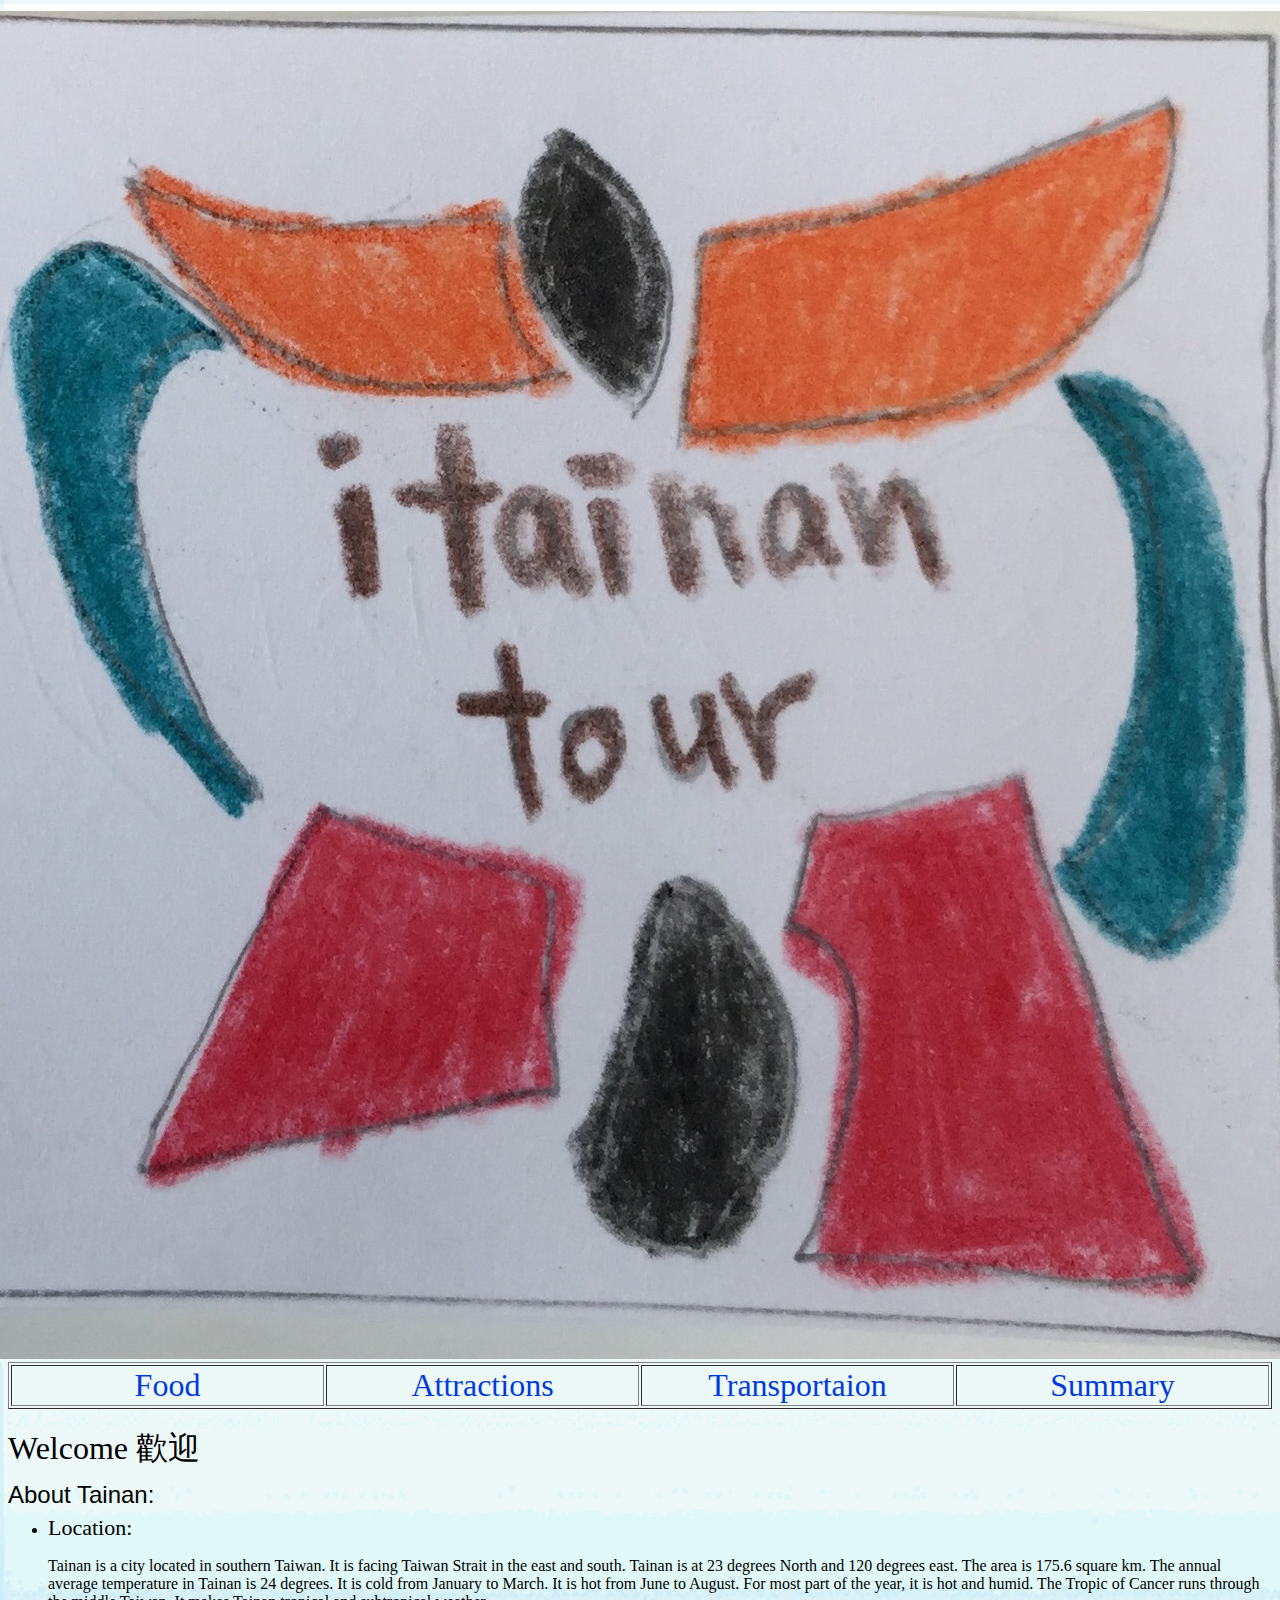
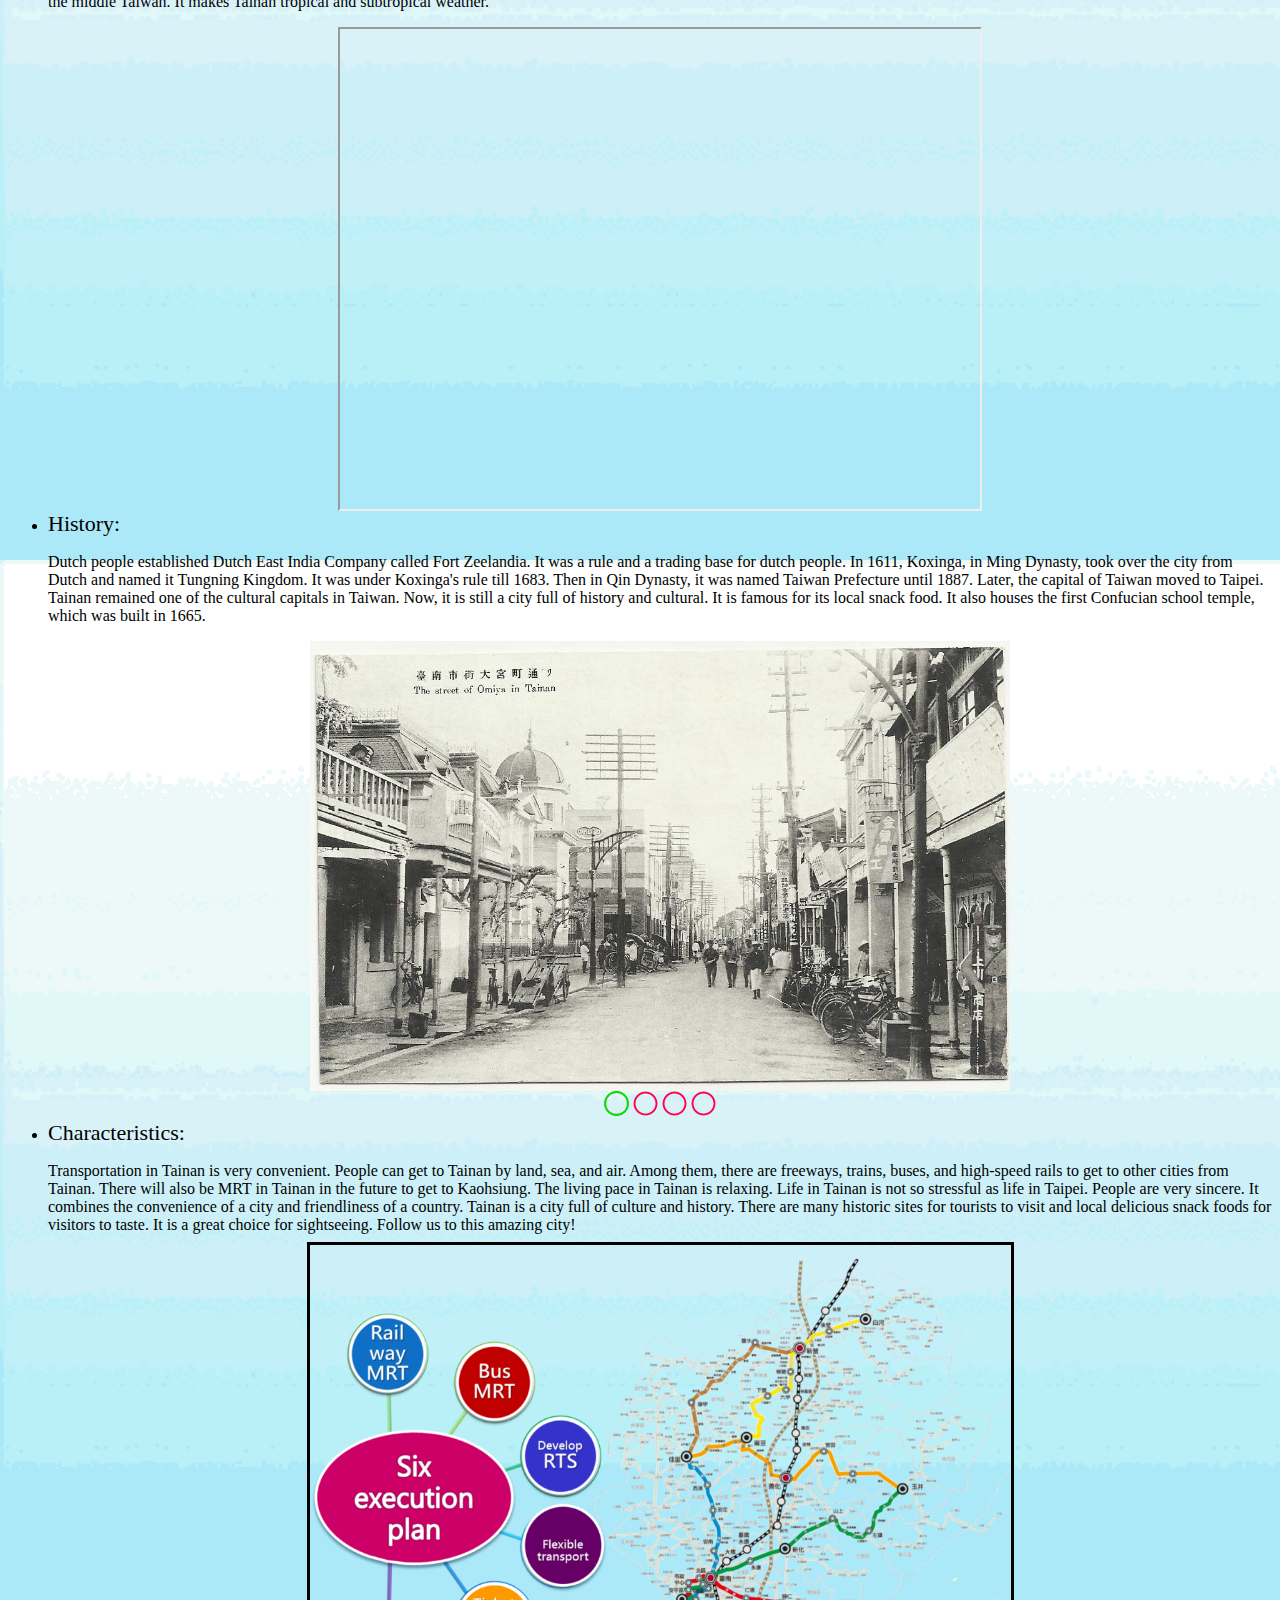
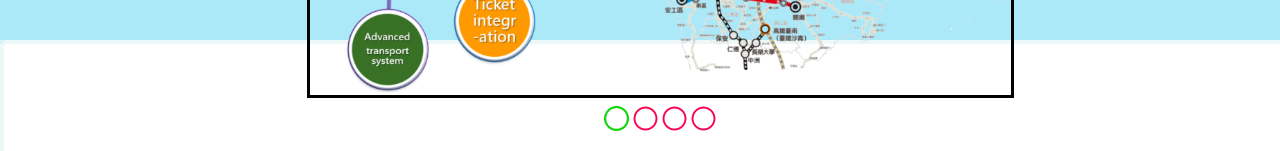
==== index.html @ 6413534e "Initial commit" ====
<HTML>
	<HEAD>
		<TITLE>iTainanTour</TITLE>
		<link rel="stylesheet" type="text/css" href="iTainantourHome.css" media="screen">
		<link rel="shortcut icon" href="FullSizeRender.jpg">
	</HEAD>
<body background="wbc.gif">
		<div id="datebox">
			<font>Taiwan Current Time</font>
			<br>
			<span id="dateH"></span>
			:
			<span id="dateM"></span>
			:
			<span id="dateS"></span>
		</div>
		<script type="text/javascript">
		function TWdate() {
			var date = new Date();
			var UTCH = date.getUTCHours();
			var TimeH = UTCH + 8;
			var TimeM = date.getUTCMinutes();
			var TimeS = date.getUTCSeconds();
			document.getElementById("dateH").innerHTML = TimeH;
			document.getElementById("dateM").innerHTML = TimeM;
			document.getElementById("dateS").innerHTML = TimeS;
		}
		var myVar = setInterval(TWdate, 500);
		</script>
	<div class="searchbar">
		<script>
 			(function() {
    		var cx = '012516211717909653604:o7_o50djxhm';
    		var gcse = document.createElement('script');
    		gcse.type = 'text/javascript';
    		gcse.async = true;
    		gcse.src = 'https://cse.google.com/cse.js?cx=' + cx;
    		var s = document.getElementsByTagName('script')[0];
    		s.parentNode.insertBefore(gcse, s);
  			})();
		</script>
		<gcse:search></gcse:search>
	</div>
			<CENTER>
		<TABLE class='logo'>
			<TR>
				<TD>
					<IMG SRC="FullSizeRender.jpg" height='10%' class='logo1'>
				</TD>
				<TD>
					<A HREF="iTainantour.html" class='iTainanTourlink'>
						<FONT class='iTainantour'>iTainanTour</FONT>
					</A>
				</TD>
				<TD>
					<IMG SRC="FullSizeRender.jpg" height='10%' class='logo2'>
				</TD>
			</TR>
		</TABLE>
		</CENTER>
		<TABLE border='1' class="table">
			<TR>
				<TD class='Food1'>
					<A href="Food.html" class='Food2'>
						<CENTER>
							<FONT class='Food'>Food</FONT>
						</CENTER>
					</A>
				</TD>
				<TD class='Attractions1'>
					<a href="Attractions.htm" class='Attractions2'>
						<CENTER>
							<FONT class='Attractions'>Attractions</FONT>
						</CENTER>
					</a>
				</TD>
				<TD class='Transportation1'>
					<A HREF="" class='Transportation2'>
						<CENTER>
							<FONT class='Transportaion'>Transportaion</FONT>
						</CENTER>
					</A>
				</TD>
				<TD class='Accomodation1'>
					<A HREF="Summary.html" class='Accomodation2'>
						<CENTER>
							<FONT class='Accomodation'>Summary</FONT>
						</CENTER>
					</A>
				</TD>
			</TR>
		</TABLE>
		<br>
		<span lang="zh-Hans" class="Welcome">Welcome <span id="name"></span> 歡迎 <span id="hi"></span>
		</span>
		<br>
		<font class='Headings'>
			About Tainan:
		</font>
		<UL>
			<LI>
				<font class='Headings1'>Location:</font>
				<P class='Info'>
					Tainan is a city located in southern Taiwan. It is facing Taiwan Strait in the east and south. Tainan is at 23 degrees North and 120 degrees east. The area is 175.6 square km. The annual average temperature in Tainan is 24 degrees. It is cold from January to March. It is hot from June to August. For most part of the year, it is hot and humid. The Tropic of Cancer runs through the middle Taiwan. It makes Tainan tropical and subtropical weather.
				</P>
				<CENTER><iframe src="https://www.google.com/maps/d/embed?mid=zGp3DNmKsA9g.kdthq-O8qjxA&hl=en_US" width="640" height="480"></iframe></CENTER>
			</LI>
			<LI>
				<font class='Headings1'>History:</font>
					<P class='Info'>
						Dutch people established Dutch East India Company called Fort Zeelandia. It was a rule and a trading base for dutch people. In 1611, Koxinga, in Ming Dynasty, took over the city from Dutch and named it Tungning Kingdom. It was under Koxinga&#39;s rule till 1683. Then in Qin Dynasty, it was named Taiwan Prefecture until 1887. Later, the capital of Taiwan moved to Taipei. Tainan remained one of the cultural capitals in Taiwan. Now, it is still a city full of history and cultural. It is famous for its local snack food. It also houses the first Confucian school temple, which was built in 1665.
					</P>
					<CENTER>
						<IMG SRC="tainan history 1.jpg" height='450' id='tainanhistory1'>
						<IMG SRC="tainan history 2.jpg" height='450' id='tainanhistory2'>
						<IMG SRC="tainan history 3.jpg" height='450' id='tainanhistory3'>
						<IMG SRC="tainan history 4.jpg" height='450' id='tainanhistory4'>
					</CENTER>
					<CENTER>
						<IMG SRC="Button2.gif" height='25' name='History1' class='History1'
							onclick="src='Button2.gif'
										History1.src='Button2.gif'
										History2.src='Button1.gif'
										History3.src='Button1.gif'
										History4.src='Button1.gif'
										document.getElementById('tainanhistory1').style.opacity='1';
										document.getElementById('tainanhistory2').style.opacity='0';
										document.getElementById('tainanhistory3').style.opacity='0';
										document.getElementById('tainanhistory4').style.opacity='0';">
						<IMG SRC="Button1.gif" height='25' name='History2' class='History2'
							onclick="src='Button2.gif'
										History1.src='Button1.gif'
										History2.src='Button2.gif'
										History3.src='Button1.gif'
										History4.src='Button1.gif'
										document.getElementById('tainanhistory1').style.opacity='0';
										document.getElementById('tainanhistory2').style.opacity='1';
										document.getElementById('tainanhistory3').style.opacity='0';
										document.getElementById('tainanhistory4').style.opacity='0';">
						<IMG SRC="Button1.gif" height='25' name='History3' class='History3'
							onclick="src='Button2.gif'
										History1.src='Button1.gif'
										History2.src='Button1.gif'
										History3.src='Button2.gif'
										History4.src='Button1.gif'
										document.getElementById('tainanhistory1').style.opacity='0';
										document.getElementById('tainanhistory2').style.opacity='0';
										document.getElementById('tainanhistory3').style.opacity='1';
										document.getElementById('tainanhistory4').style.opacity='0';">
						<IMG SRC="Button1.gif" height='25' name='History4' class='History4'
							onclick="src='Button2.gif'
										History1.src='Button1.gif'
										History2.src='Button1.gif'
										History3.src='Button1.gif'
										History4.src='Button2.gif'
										document.getElementById('tainanhistory1').style.opacity='0';
										document.getElementById('tainanhistory2').style.opacity='0';
										document.getElementById('tainanhistory3').style.opacity='0';
										document.getElementById('tainanhistory4').style.opacity='1';">
					</CENTER>
				</LI>
			<LI>
				<font class='Headings1'>Characteristics:</font>
					<P class='Info'>
						Transportation in Tainan is very convenient. People can get to Tainan by land, sea, and air. Among them, there are freeways, trains, buses, and high-speed rails to get to other cities from Tainan. There will also be MRT in Tainan in the future to get to Kaohsiung. The living pace in Tainan is relaxing. Life in Tainan is not so stressful as life in Taipei. People are very sincere. It combines the convenience of a city and friendliness of a country. Tainan is a city full of culture and history. There are many historic sites for tourists to visit and local delicious snack foods for visitors to taste. It is a great choice for sightseeing. Follow us to this amazing city!
					</P>
					<CENTER>
						<IMG SRC="characteristic tainan 1.jpg" height='450' name='tainancharacteristic' id="image1">
						<IMG SRC="characteristic tainan 2.jpg" height="450" id="image2">
						<IMG SRC="characteristic tainan 3.jpg" height="450" id="image3">
						<IMG SRC="characteristic tainan 4.jpg" height="450" id="image4">
					</CENTER>
					<CENTER>
						<IMG SRC="Button2.gif" height='25' name='Characteristic1' class='Character1'
							onclick="src='Button2.gif'
										Characteristic1.src='Button2.gif'
										Characteristic2.src='Button1.gif'
										Characteristic3.src='Button1.gif'
										Characteristic4.src='Button1.gif'
										document.getElementById('image1').style.opacity='1';
										document.getElementById('image2').style.opacity='0';
										document.getElementById('image3').style.opacity='0';
										document.getElementById('image4').style.opacity='0';">
						<IMG SRC="Button1.gif" height='25' name='Characteristic2' class='Character2'
							onclick="src='Button2.gif'
										Characteristic1.src='Button1.gif'
										Characteristic2.src='Button2.gif'
										Characteristic3.src='Button1.gif'
										Characteristic4.src='Button1.gif'
										document.getElementById('image2').style.opacity='1';
										document.getElementById('image1').style.opacity='0';
										document.getElementById('image3').style.opacity='0';
										document.getElementById('image4').style.opacity='0';">
						<IMG SRC="Button1.gif" height='25' name='Characteristic3' class='Character3'
							onclick="src='Button2.gif'
										Characteristic1.src='Button1.gif'
										Characteristic2.src='Button1.gif'
										Characteristic3.src='Button2.gif'
										Characteristic4.src='Button1.gif'
										document.getElementById('image3').style.opacity='1';
										document.getElementById('image2').style.opacity='0';
										document.getElementById('image1').style.opacity='0';
										document.getElementById('image4').style.opacity='0';">
						<IMG SRC="Button1.gif" height='25' name='Characteristic4' class='Character4'
							onclick="src='Button2.gif'
										Characteristic1.src='Button1.gif'
										Characteristic2.src='Button1.gif'
										Characteristic3.src='Button1.gif'
										Characteristic4.src='Button2.gif'
										document.getElementById('image4').style.opacity='1';
										document.getElementById('image2').style.opacity='0';
										document.getElementById('image3').style.opacity='0';
										document.getElementById('image1').style.opacity='0';">
					</CENTER>
		</UL>
		<script>
			var namevar = window.prompt("What is your name?");
			document.getElementById("name").innerHTML = namevar;
			document.getElementById("hi").innerHTML = namevar;
		</script>
</body>
</html>
---- iTainantourHome.css ----
/* Logo */
A.iTainanTourlink{
	text-decoration: none;
}
Font.iTainantour{
	font-size:500%;
	font-family:Comic Sans MS;
	color: #61210B;
}
IMG.logo1{
	position: relative;
	right: 50px;
}
IMG.logo2{
	position: relative;
	left: 50px;
}
/* Links */
table.table{
	width: 100%;
}
A.Food2{
	font-size: 200%;
	color: #013ADF;
	position: relative;
	background: black;
	font-family: Avenir;
	text-decoration: none;
}
TD.Food1{
	width: 25%;
}
TD.Food1:hover{
	background: #64FAB9;
}
A.Attractions2{
	font-size: 200%;
	color: #013ADF;
	position: relative;
	font-family: Avenir;
	text-decoration: none;
}
TD.Attractions1{
	width: 25%;
}
TD.Attractions1:hover{
	background: #64FAB9;
}
A.Transportation2{
	font-size: 200%;
	color: #013ADF;
	position: relative;
	font-family: Avenir;
	text-decoration: none;
}
TD.Transportation1{
	width: 25%;
}
TD.Transportation1:hover{
	background: #64FAB9;
}
A.Accomodation2{
	font-size: 200%;
	color: #013ADF;
	position: relative;
	font-family: Avenir;
	text-decoration: none;
}
TD.Accomodation1{
	width: 25%;
}
TD.Accomodation1:hover{
	background: #64FAB9;
}
/* Welcome */
.Welcome{
	font-size: 2em;
	font-family: cursive;
}
/* Information */
P.Info{
	font-family: cursive;
}
Font.Headings{
	font-family: arial;
	font-size: 24px;
	position: relative;
	top: 10px;
}
Font.Headings1{
	font-family: arail;
	font-size: 22px;
}
/* History */
#tainanhistory1{
	position: relative;
	opacity: 1;
	transition: 2s;
}
#tainanhistory2{
	position: absolute;
	opacity: 0;
	transition: 2s;
	top: 67.4em;
	left: 19.5em;
}
#tainanhistory3{
	position: absolute;
	opacity: 0;
	transition: 2s;
	top: 67.4em;
	left: 19.5em;
}
#tainanhistory4{
	position: absolute;
	opacity: 0;
	transition: 2s;
	top: 67.4em;
	left: 19.5em;
}
/* Characteristic */
#image1{
	position: relative;
	opacity: 1;
	transition: 2s;
	border-style: solid;
	top: -0.5em;
}
#image2{
	position: absolute;
	opacity: 0;
	transition: 2s;
	left: 16em;
	top: 107.05em;
	border-style: solid;
}
#image3{
	position: absolute;
	opacity: 0;
	transition: 2s;
	left: 30em;
	top: 107.05em;
	border-style: solid;
}
#image4{
	position: absolute;
	opacity: 0;
	transition: 2s;
	left: 30em;
	top: 107.05em;
	border-style: solid;
}
/* Search Bar */
.searchbar{
	width: 17%;
	position: absolute;
	left: 83%;
}
/* Clock */
#datebox{
	font-size: 2em;
	position: absolute;
	left: 20px;
	width: 5.5em;
	text-align: center;
	top: 3%;
}
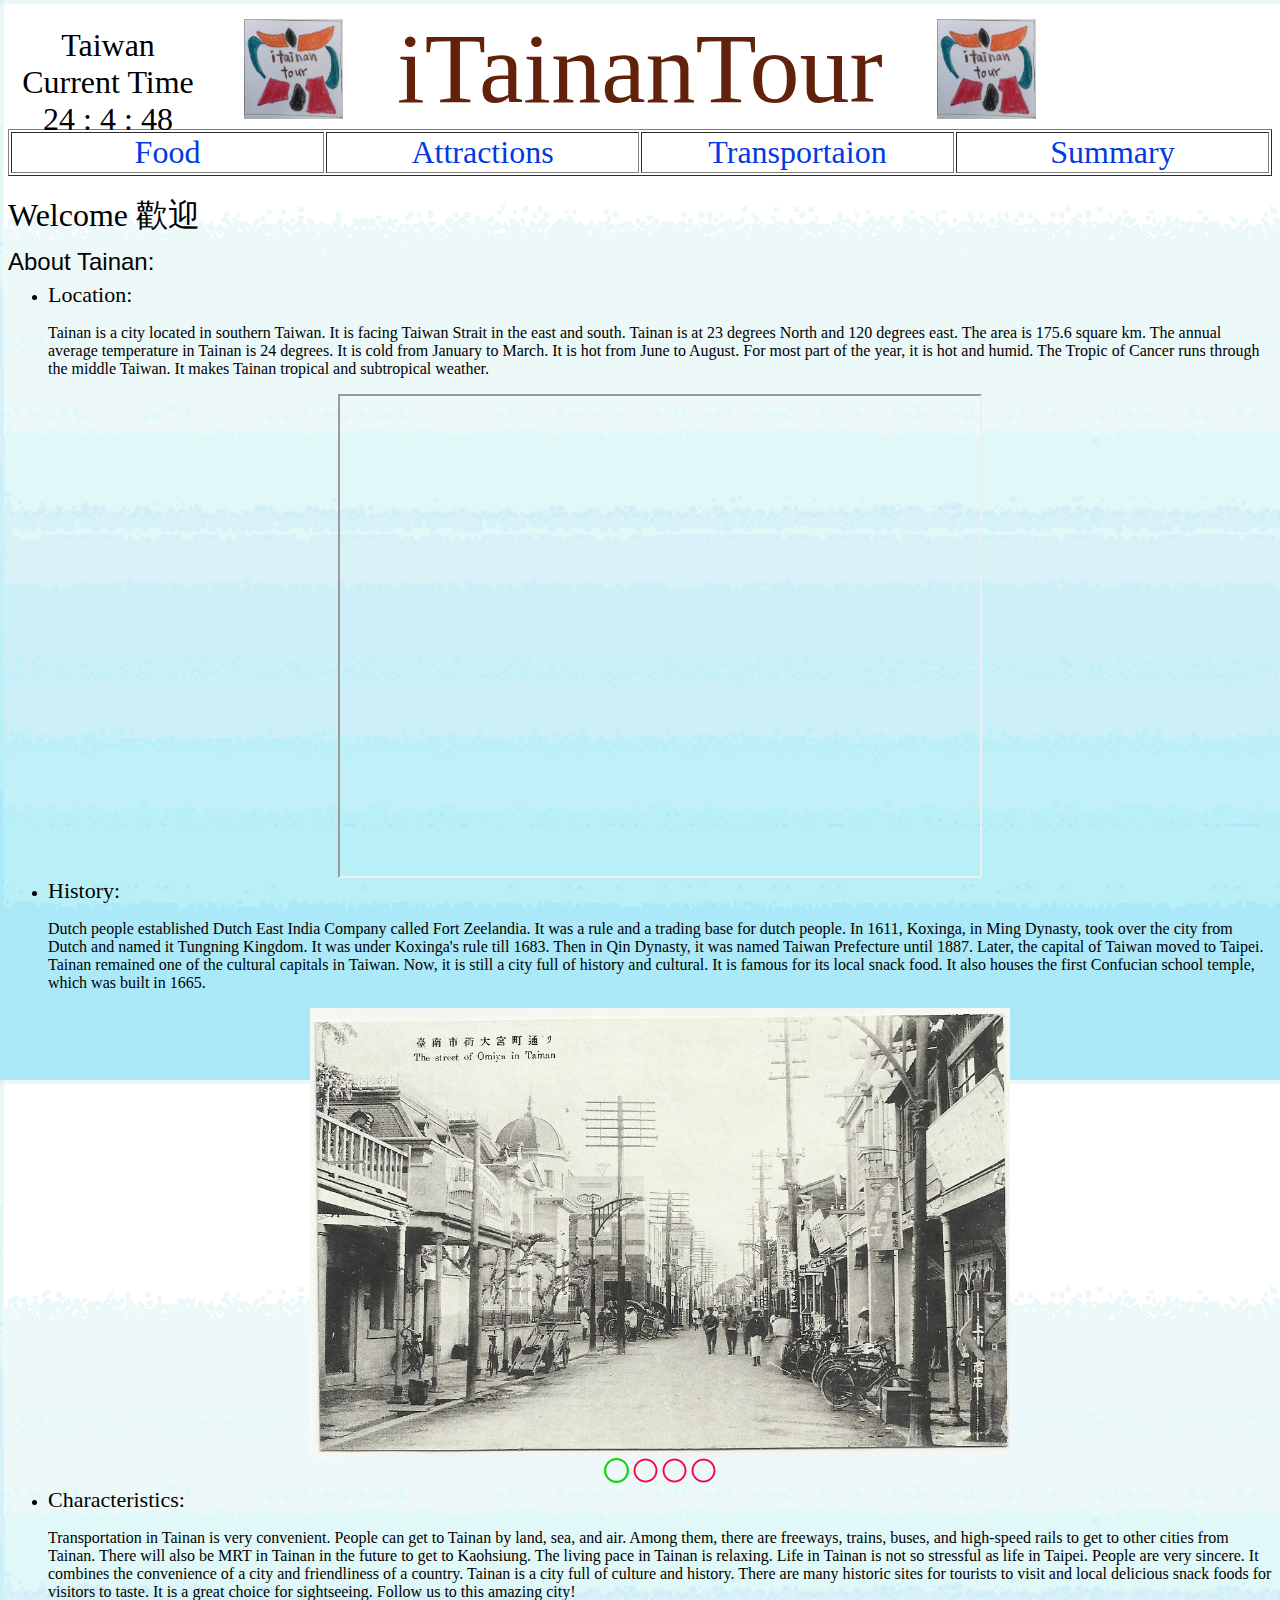
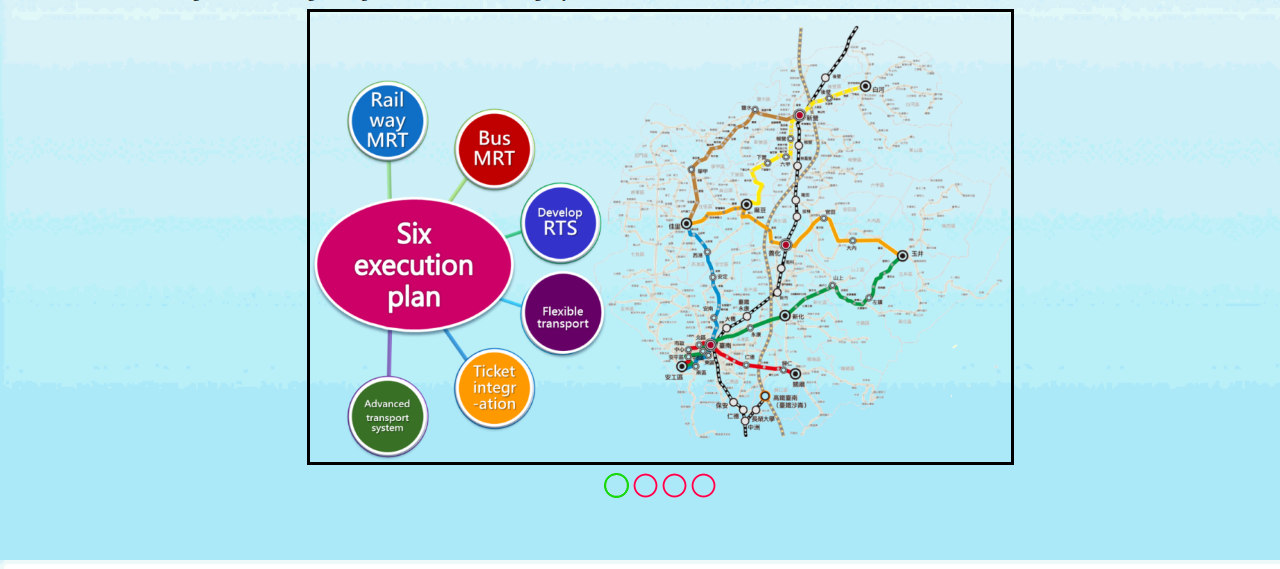
==== commit 9002a3dc: "Fix Links" ====
--- a/index.html
+++ b/index.html
@@ -45,7 +45,7 @@
 		<TABLE class='logo'>
 			<TR>
 				<TD>
-					<IMG SRC="FullSizeRender.jpg" height='10%' class='logo1'>
+					<IMG SRC="FullSizeRender.jpg" height='100' class='logo1'>
 				</TD>
 				<TD>
 					<A HREF="iTainantour.html" class='iTainanTourlink'>
@@ -53,7 +53,7 @@
 					</A>
 				</TD>
 				<TD>
-					<IMG SRC="FullSizeRender.jpg" height='10%' class='logo2'>
+					<IMG SRC="FullSizeRender.jpg" height='100' class='logo2'>
 				</TD>
 			</TR>
 		</TABLE>
@@ -68,14 +68,14 @@
 					</A>
 				</TD>
 				<TD class='Attractions1'>
-					<a href="Attractions.htm" class='Attractions2'>
+					<a href="Attractions.html" class='Attractions2'>
 						<CENTER>
 							<FONT class='Attractions'>Attractions</FONT>
 						</CENTER>
 					</a>
 				</TD>
 				<TD class='Transportation1'>
-					<A HREF="" class='Transportation2'>
+					<A HREF="Transportation.html" class='Transportation2'>
 						<CENTER>
 							<FONT class='Transportaion'>Transportaion</FONT>
 						</CENTER>
--- a/iTainantourHome.css
+++ b/iTainantourHome.css
@@ -3,8 +3,8 @@
 	text-decoration: none;
 }
 Font.iTainantour{
-	font-size:500%;
-	font-family:Comic Sans MS;
+	font-size:100px;
+	font-family:Cracked;
 	color: #61210B;
 }
 IMG.logo1{
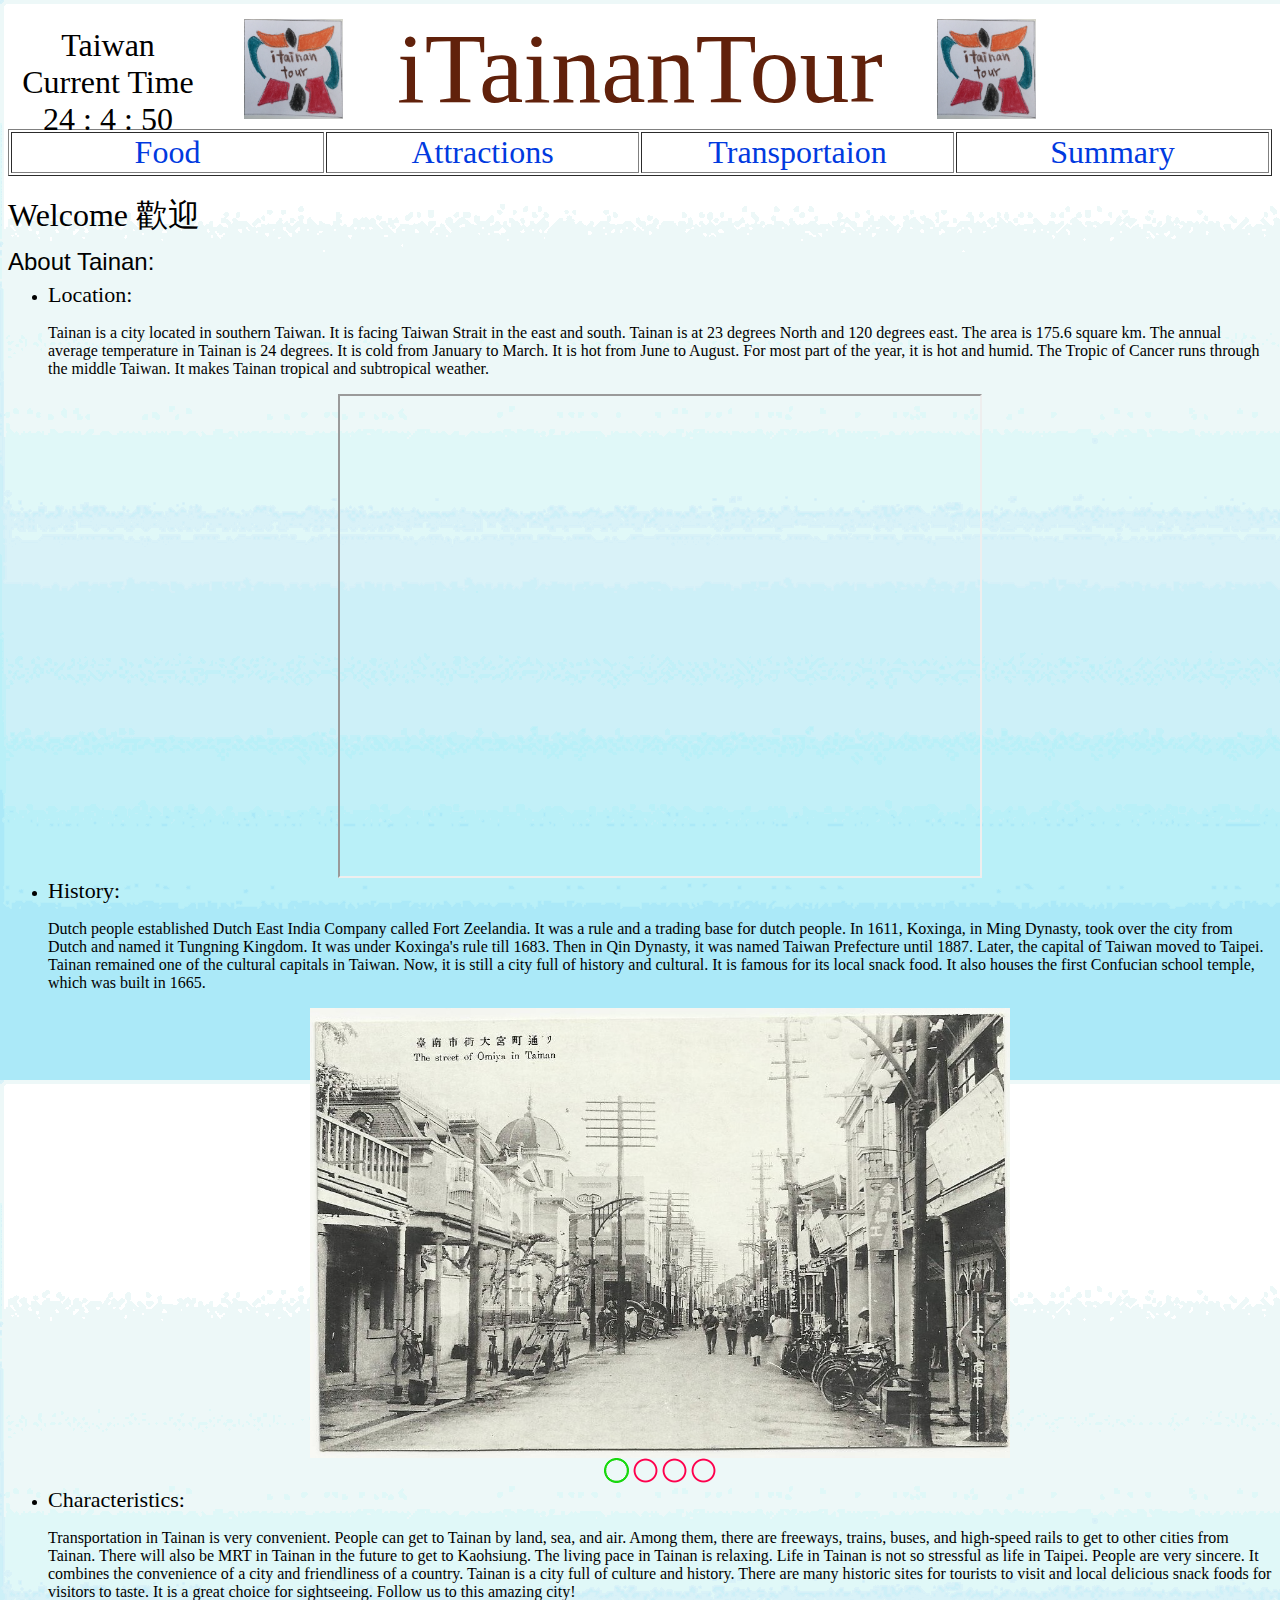
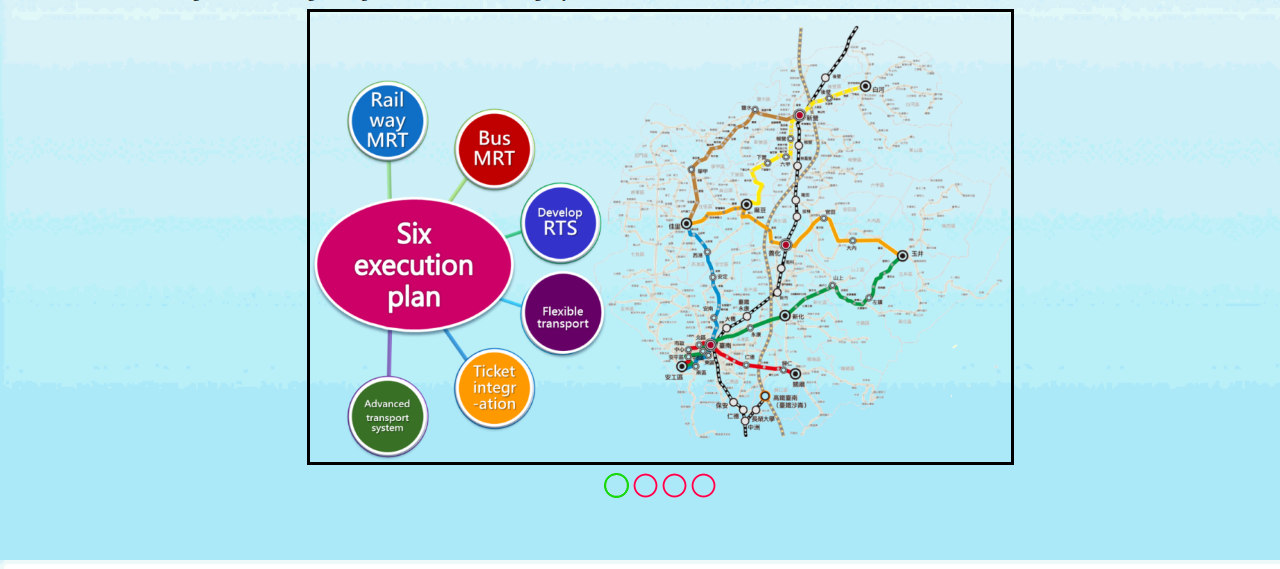
==== commit 3784d941: "Fix Search Bar" ====
--- a/index.html
+++ b/index.html
@@ -29,8 +29,8 @@
 		</script>
 	<div class="searchbar">
 		<script>
- 			(function() {
-    		var cx = '012516211717909653604:o7_o50djxhm';
+  			(function() {
+    		var cx = '012516211717909653604:3usxsowo1ho';
     		var gcse = document.createElement('script');
     		gcse.type = 'text/javascript';
     		gcse.async = true;
@@ -48,7 +48,7 @@
 					<IMG SRC="FullSizeRender.jpg" height='100' class='logo1'>
 				</TD>
 				<TD>
-					<A HREF="iTainantour.html" class='iTainanTourlink'>
+					<A HREF="index.html" class='iTainanTourlink'>
 						<FONT class='iTainantour'>iTainanTour</FONT>
 					</A>
 				</TD>
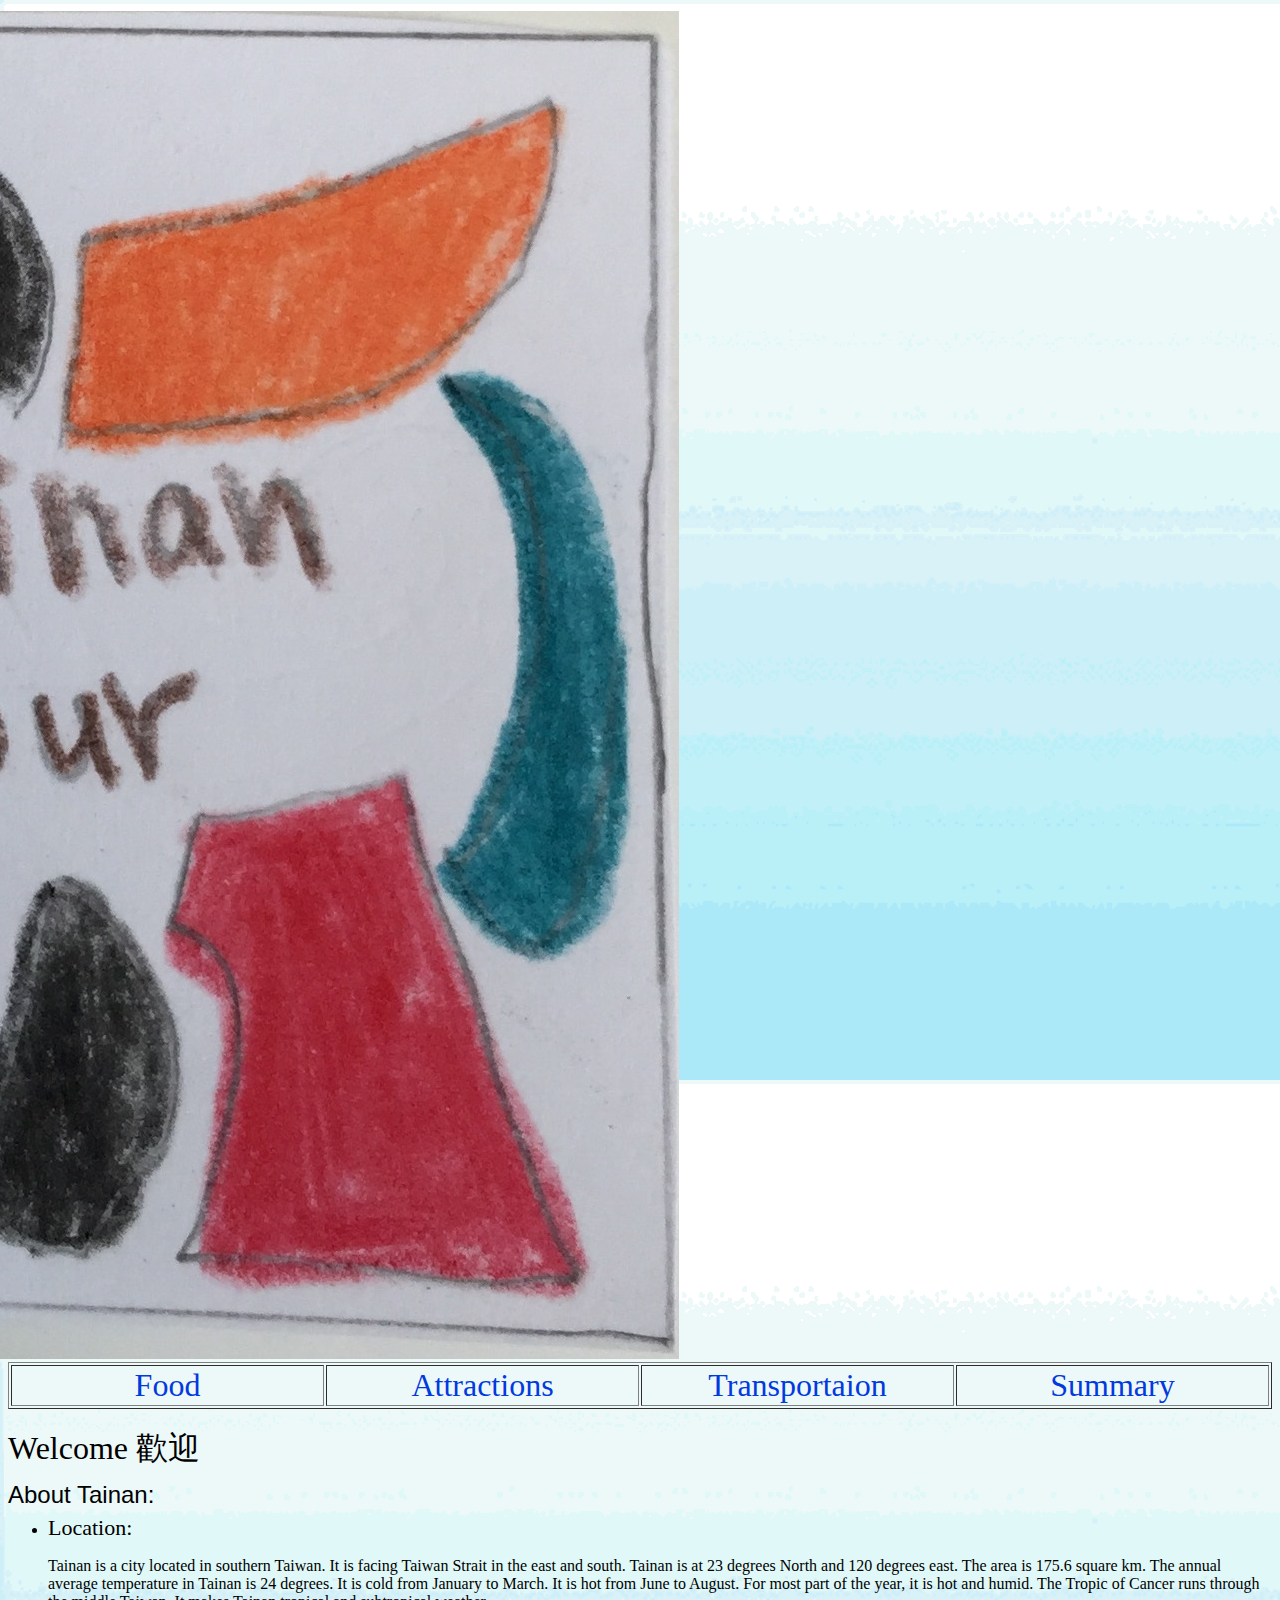
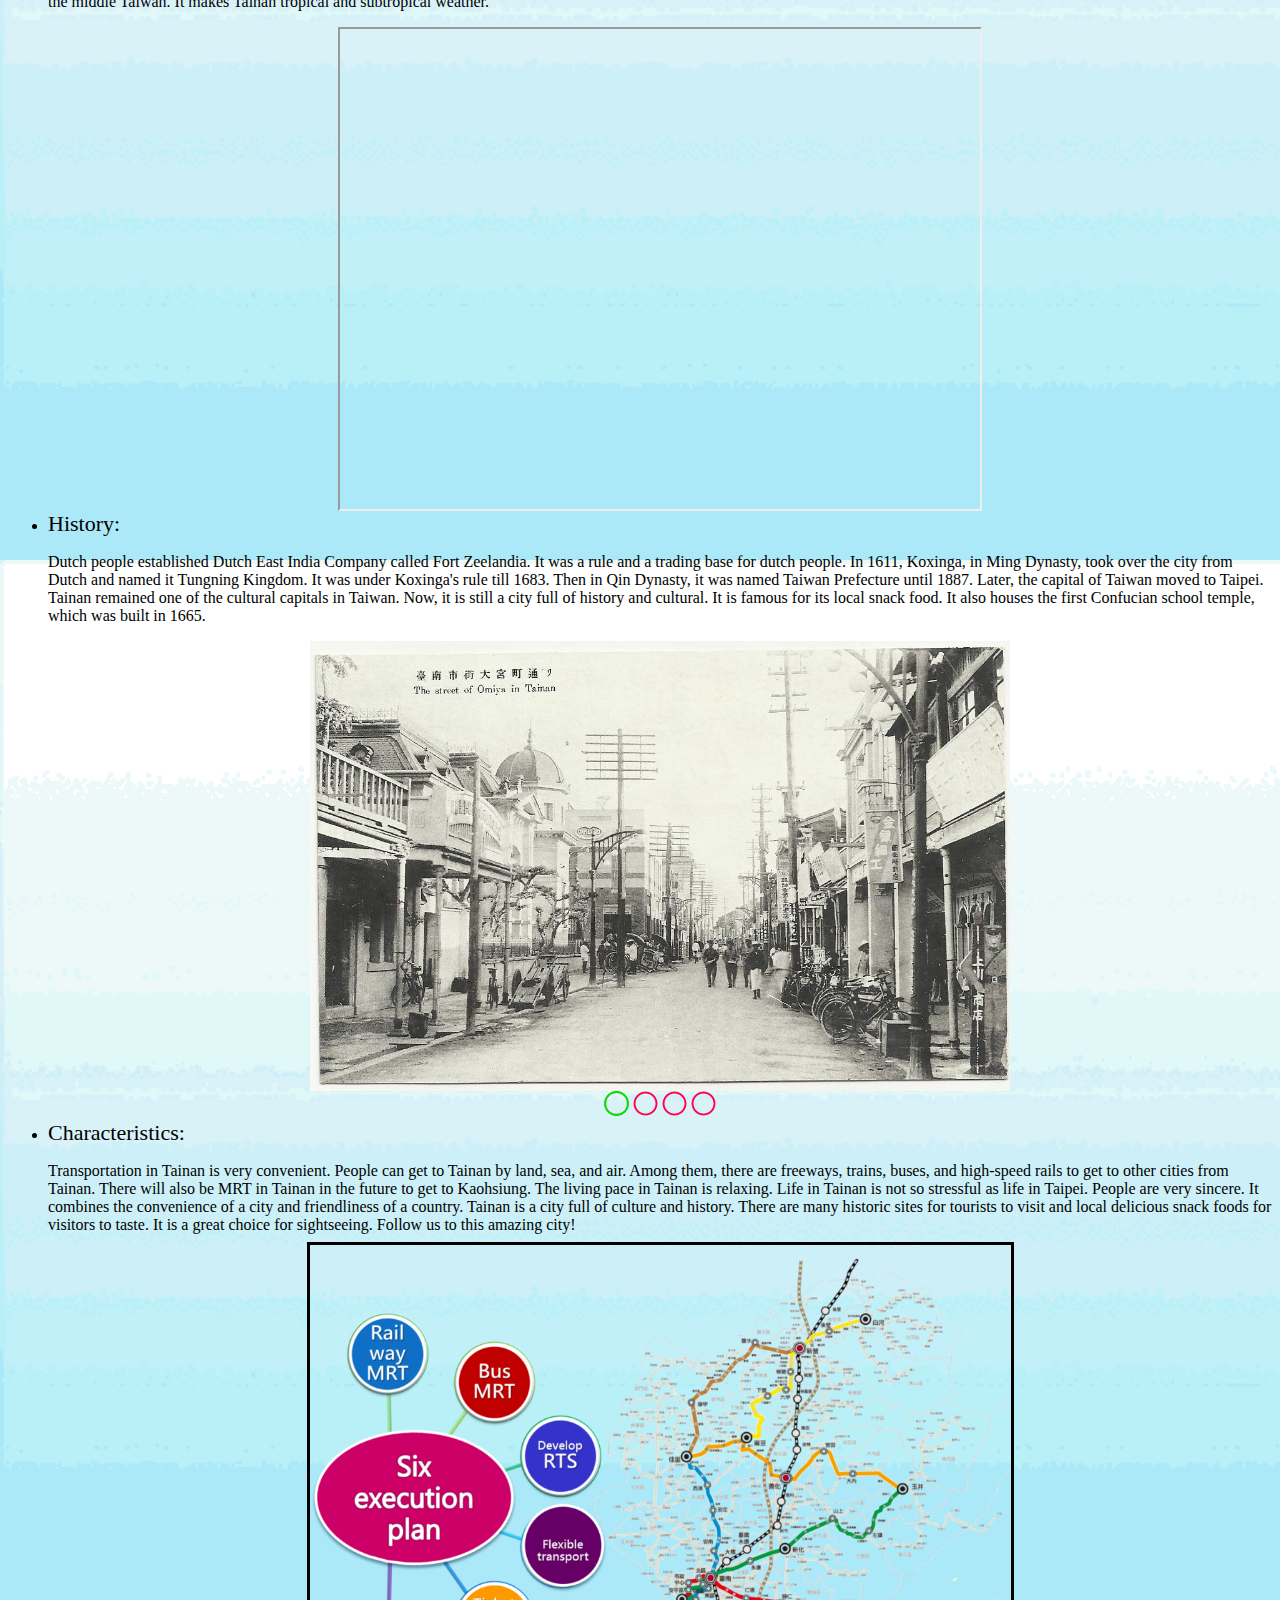
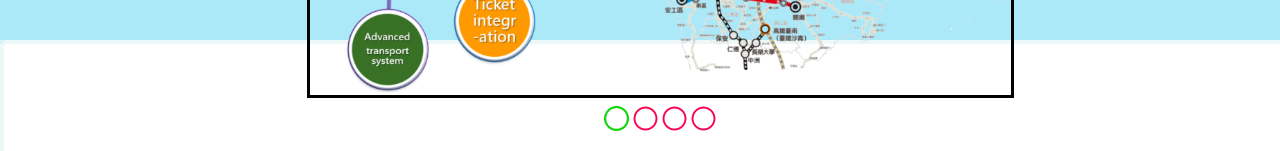
==== commit e6110a75: "Fix the Clock" ====
--- a/index.html
+++ b/index.html
@@ -18,10 +18,14 @@
 		function TWdate() {
 			var date = new Date();
 			var UTCH = date.getUTCHours();
-			var TimeH = UTCH + 8;
+			var TimeHour = UTCH+8;
+			if (TimeHour > 24) {
+				document.getElementById("dateH").innerHTML = TimeH;
+			};
+			var TimeH = 24%TimeHour;
 			var TimeM = date.getUTCMinutes();
 			var TimeS = date.getUTCSeconds();
-			document.getElementById("dateH").innerHTML = TimeH;
+			document.getElementById("dateH").innerHTML = TimeHour;
 			document.getElementById("dateM").innerHTML = TimeM;
 			document.getElementById("dateS").innerHTML = TimeS;
 		}
--- a/iTainantourHome.css
+++ b/iTainantourHome.css
@@ -3,17 +3,19 @@
 	text-decoration: none;
 }
 Font.iTainantour{
-	font-size:100px;
+	font-size: 630%;
 	font-family:Cracked;
 	color: #61210B;
 }
 IMG.logo1{
 	position: relative;
-	right: 50px;
+	right: 50%;
+	height: 7.5%;
 }
 IMG.logo2{
 	position: relative;
-	left: 50px;
+	left: 50%;
+	height: 7.5%
 }
 /* Links */
 table.table{
@@ -101,21 +103,21 @@
 	position: absolute;
 	opacity: 0;
 	transition: 2s;
-	top: 67.4em;
+	top: 66.4em;
 	left: 19.5em;
 }
 #tainanhistory3{
 	position: absolute;
 	opacity: 0;
 	transition: 2s;
-	top: 67.4em;
+	top: 66.4em;
 	left: 19.5em;
 }
 #tainanhistory4{
 	position: absolute;
 	opacity: 0;
 	transition: 2s;
-	top: 67.4em;
+	top: 66.4em;
 	left: 19.5em;
 }
 /* Characteristic */
@@ -131,7 +133,7 @@
 	opacity: 0;
 	transition: 2s;
 	left: 16em;
-	top: 107.05em;
+	top: 106.05em;
 	border-style: solid;
 }
 #image3{
@@ -139,7 +141,7 @@
 	opacity: 0;
 	transition: 2s;
 	left: 30em;
-	top: 107.05em;
+	top: 106.05em;
 	border-style: solid;
 }
 #image4{
@@ -147,7 +149,7 @@
 	opacity: 0;
 	transition: 2s;
 	left: 30em;
-	top: 107.05em;
+	top: 106.05em;
 	border-style: solid;
 }
 /* Search Bar */
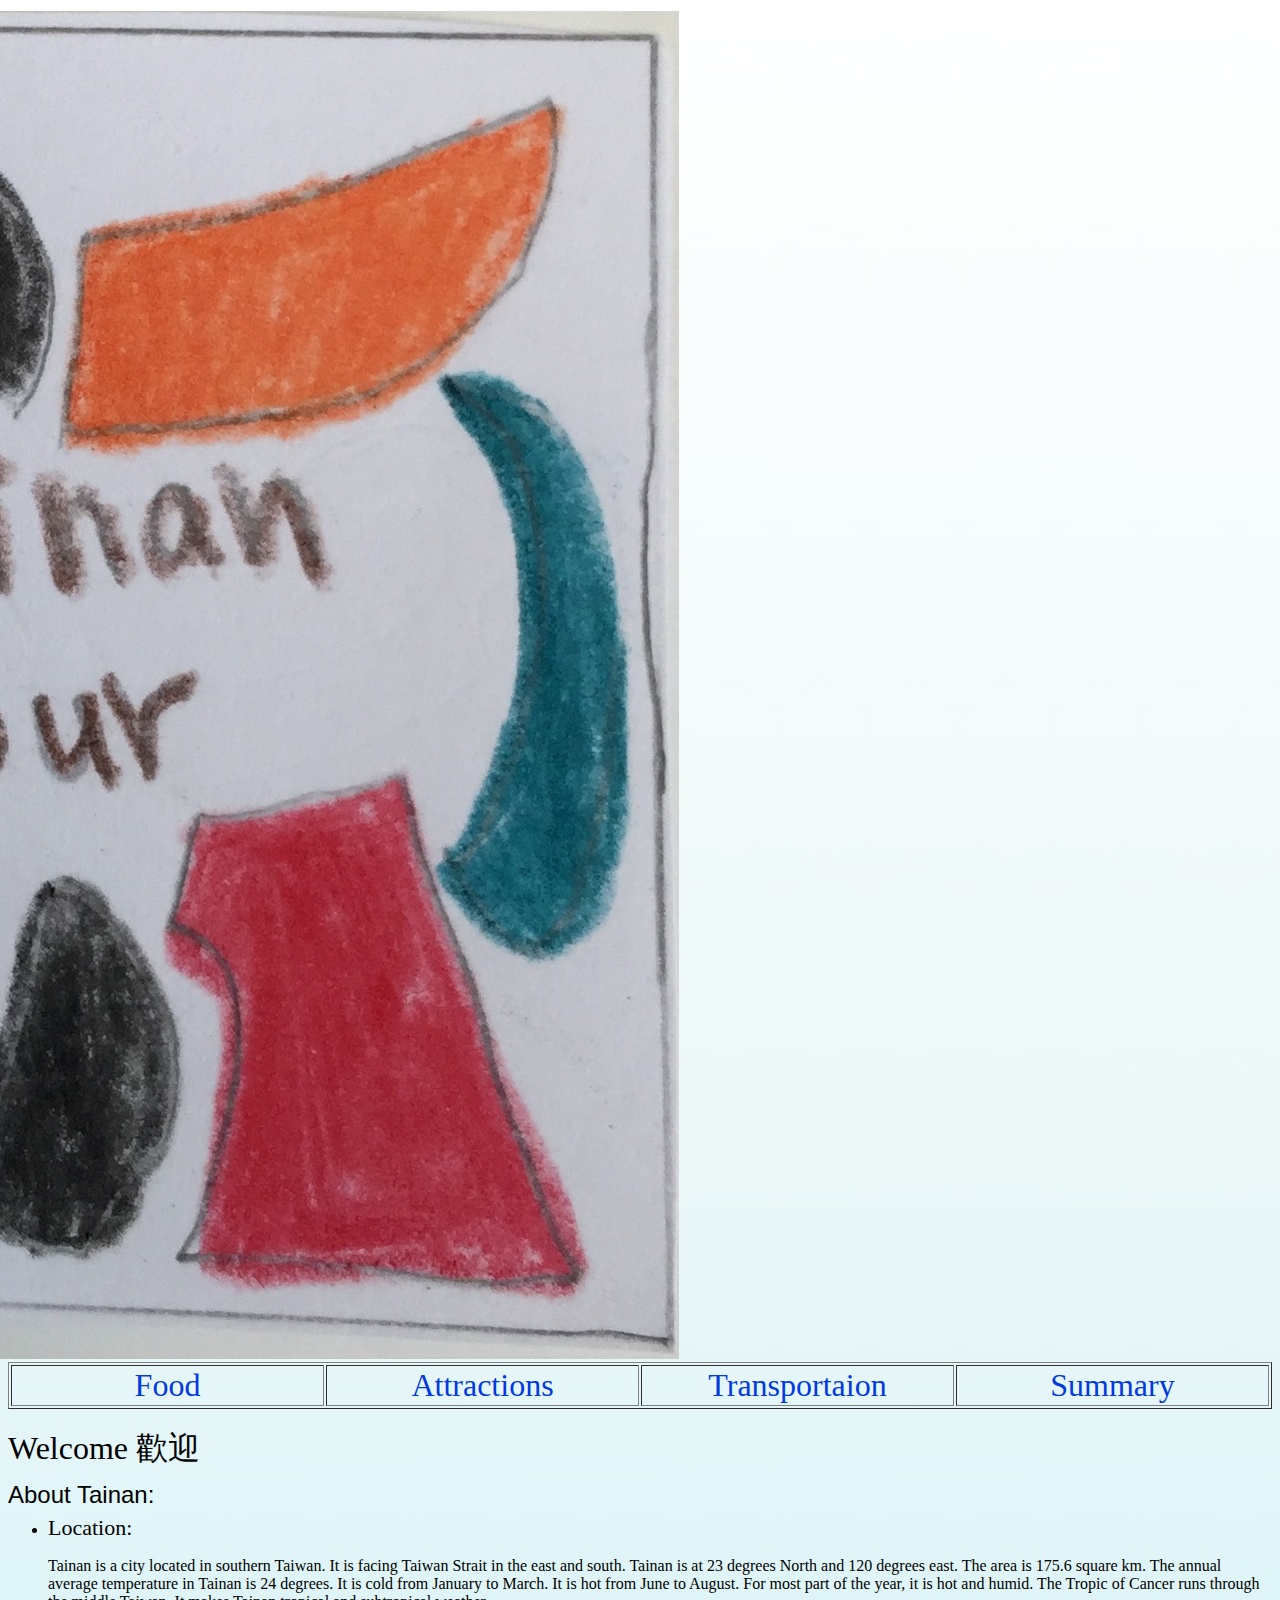
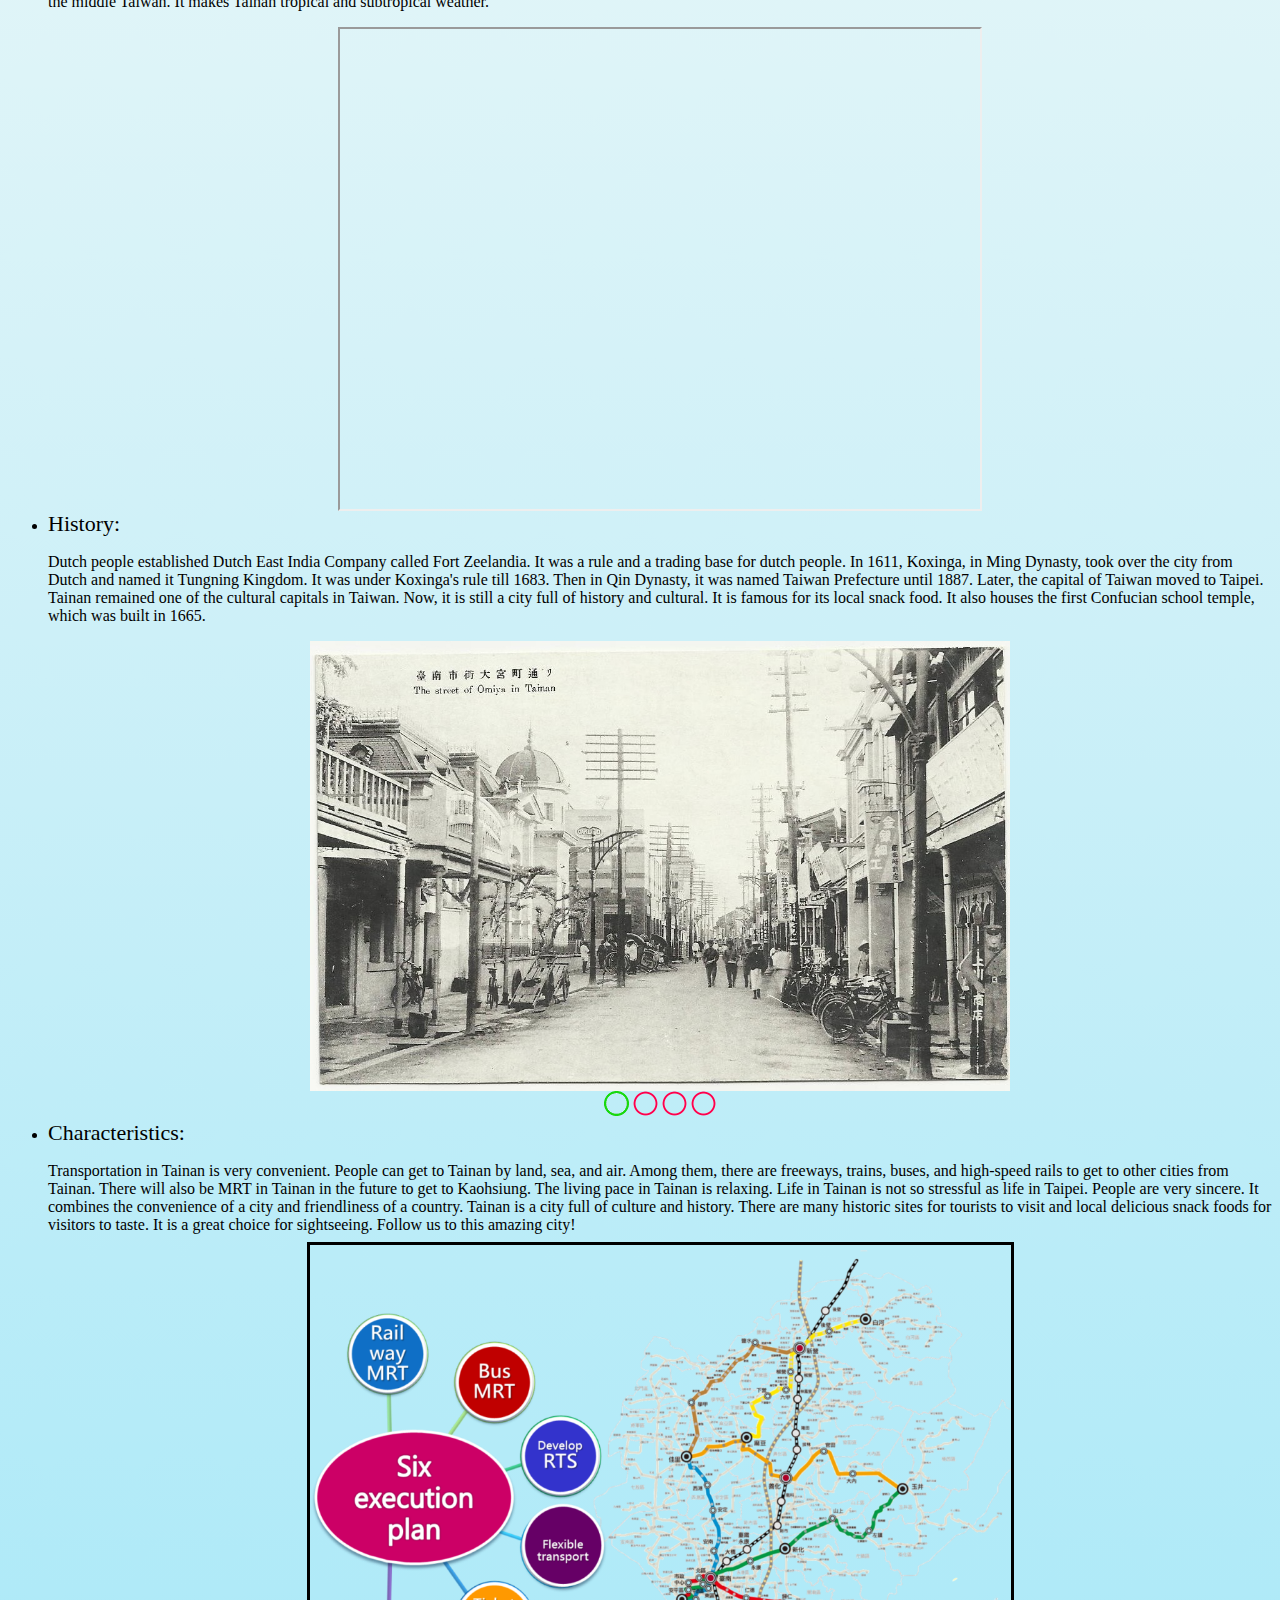
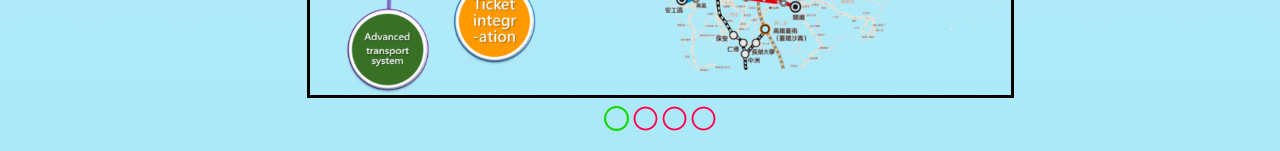
==== commit 7b991a1a: "Added Flashing Seperators" ====
--- a/index.html
+++ b/index.html
@@ -4,44 +4,28 @@
 		<link rel="stylesheet" type="text/css" href="iTainantourHome.css" media="screen">
 		<link rel="shortcut icon" href="FullSizeRender.jpg">
 	</HEAD>
-<body background="wbc.gif">
+<body>
 		<div id="datebox">
 			<font>Taiwan Current Time</font>
 			<br>
 			<span id="dateH"></span>
-			:
-			<span id="dateM"></span>
-			:
-			<span id="dateS"></span>
+			<span id="sep1">:</span>
+			<span id="01"></span><span id="dateM"></span>
+			<span id="sep2">:</span>
+			<span id="02"></span><span id="dateS"></span>
 		</div>
+	<div class="searchbar">
 		<script type="text/javascript">
-		function TWdate() {
-			var date = new Date();
-			var UTCH = date.getUTCHours();
-			var TimeHour = UTCH+8;
-			if (TimeHour > 24) {
-				document.getElementById("dateH").innerHTML = TimeH;
-			};
-			var TimeH = 24%TimeHour;
-			var TimeM = date.getUTCMinutes();
-			var TimeS = date.getUTCSeconds();
-			document.getElementById("dateH").innerHTML = TimeHour;
-			document.getElementById("dateM").innerHTML = TimeM;
-			document.getElementById("dateS").innerHTML = TimeS;
-		}
-		var myVar = setInterval(TWdate, 500);
-		</script>
-	<div class="searchbar">
-		<script>
-  			(function() {
-    		var cx = '012516211717909653604:3usxsowo1ho';
-    		var gcse = document.createElement('script');
-    		gcse.type = 'text/javascript';
-    		gcse.async = true;
-    		gcse.src = 'https://cse.google.com/cse.js?cx=' + cx;
-    		var s = document.getElementsByTagName('script')[0];
-    		s.parentNode.insertBefore(gcse, s);
-  			})();
+			//Search Bar
+			  (function() {
+			    var cx = '012516211717909653604:smmzgbckihm';
+			    var gcse = document.createElement('script');
+			    gcse.type = 'text/javascript';
+			    gcse.async = true;
+			    gcse.src = 'https://cse.google.com/cse.js?cx=' + cx;
+			    var s = document.getElementsByTagName('script')[0];
+			    s.parentNode.insertBefore(gcse, s);
+			  })();
 		</script>
 		<gcse:search></gcse:search>
 	</div>
@@ -49,7 +33,7 @@
 		<TABLE class='logo'>
 			<TR>
 				<TD>
-					<IMG SRC="FullSizeRender.jpg" height='100' class='logo1'>
+					<IMG SRC="FullSizeRender.jpg" class='logo1'>
 				</TD>
 				<TD>
 					<A HREF="index.html" class='iTainanTourlink'>
@@ -57,7 +41,7 @@
 					</A>
 				</TD>
 				<TD>
-					<IMG SRC="FullSizeRender.jpg" height='100' class='logo2'>
+					<IMG SRC="FullSizeRender.jpg" class='logo2'>
 				</TD>
 			</TR>
 		</TABLE>
@@ -217,10 +201,6 @@
 										document.getElementById('image1').style.opacity='0';">
 					</CENTER>
 		</UL>
-		<script>
-			var namevar = window.prompt("What is your name?");
-			document.getElementById("name").innerHTML = namevar;
-			document.getElementById("hi").innerHTML = namevar;
-		</script>
+		<script type="text/javascript" src="iTainantourHome.js"></script>
 </body>
 </html>--- a/iTainantourHome.css
+++ b/iTainantourHome.css
@@ -1,10 +1,13 @@
+body{
+	background: repeating-linear-gradient(#ffffff, #edf8f8, #cdf0f8, #abe9f8);
+}
 /* Logo */
 A.iTainanTourlink{
 	text-decoration: none;
 }
 Font.iTainantour{
-	font-size: 630%;
-	font-family:Cracked;
+	font-size: 5em;
+	font-family: Cracked;
 	color: #61210B;
 }
 IMG.logo1{
@@ -15,7 +18,7 @@
 IMG.logo2{
 	position: relative;
 	left: 50%;
-	height: 7.5%
+	height: 7.5%;
 }
 /* Links */
 table.table{
@@ -103,7 +106,7 @@
 	position: absolute;
 	opacity: 0;
 	transition: 2s;
-	top: 66.4em;
+	top: 171%;
 	left: 19.5em;
 }
 #tainanhistory3{
@@ -165,5 +168,22 @@
 	left: 20px;
 	width: 5.5em;
 	text-align: center;
-	top: 3%;
+}
+#sep1{
+	animation-name: flash;
+	animation-duration: 1s;
+	animation-iteration-count: infinite;
+	position: relative;
+	top: -0.08em;
+}
+@keyframes flash{
+	50%{opacity: 0;}
+	100%{opacity: 1;}
+}
+#sep2{
+	animation-name: flash;
+	animation-duration: 1s;
+	animation-iteration-count: infinite;
+	position: relative;
+	top: -0.08em;
 }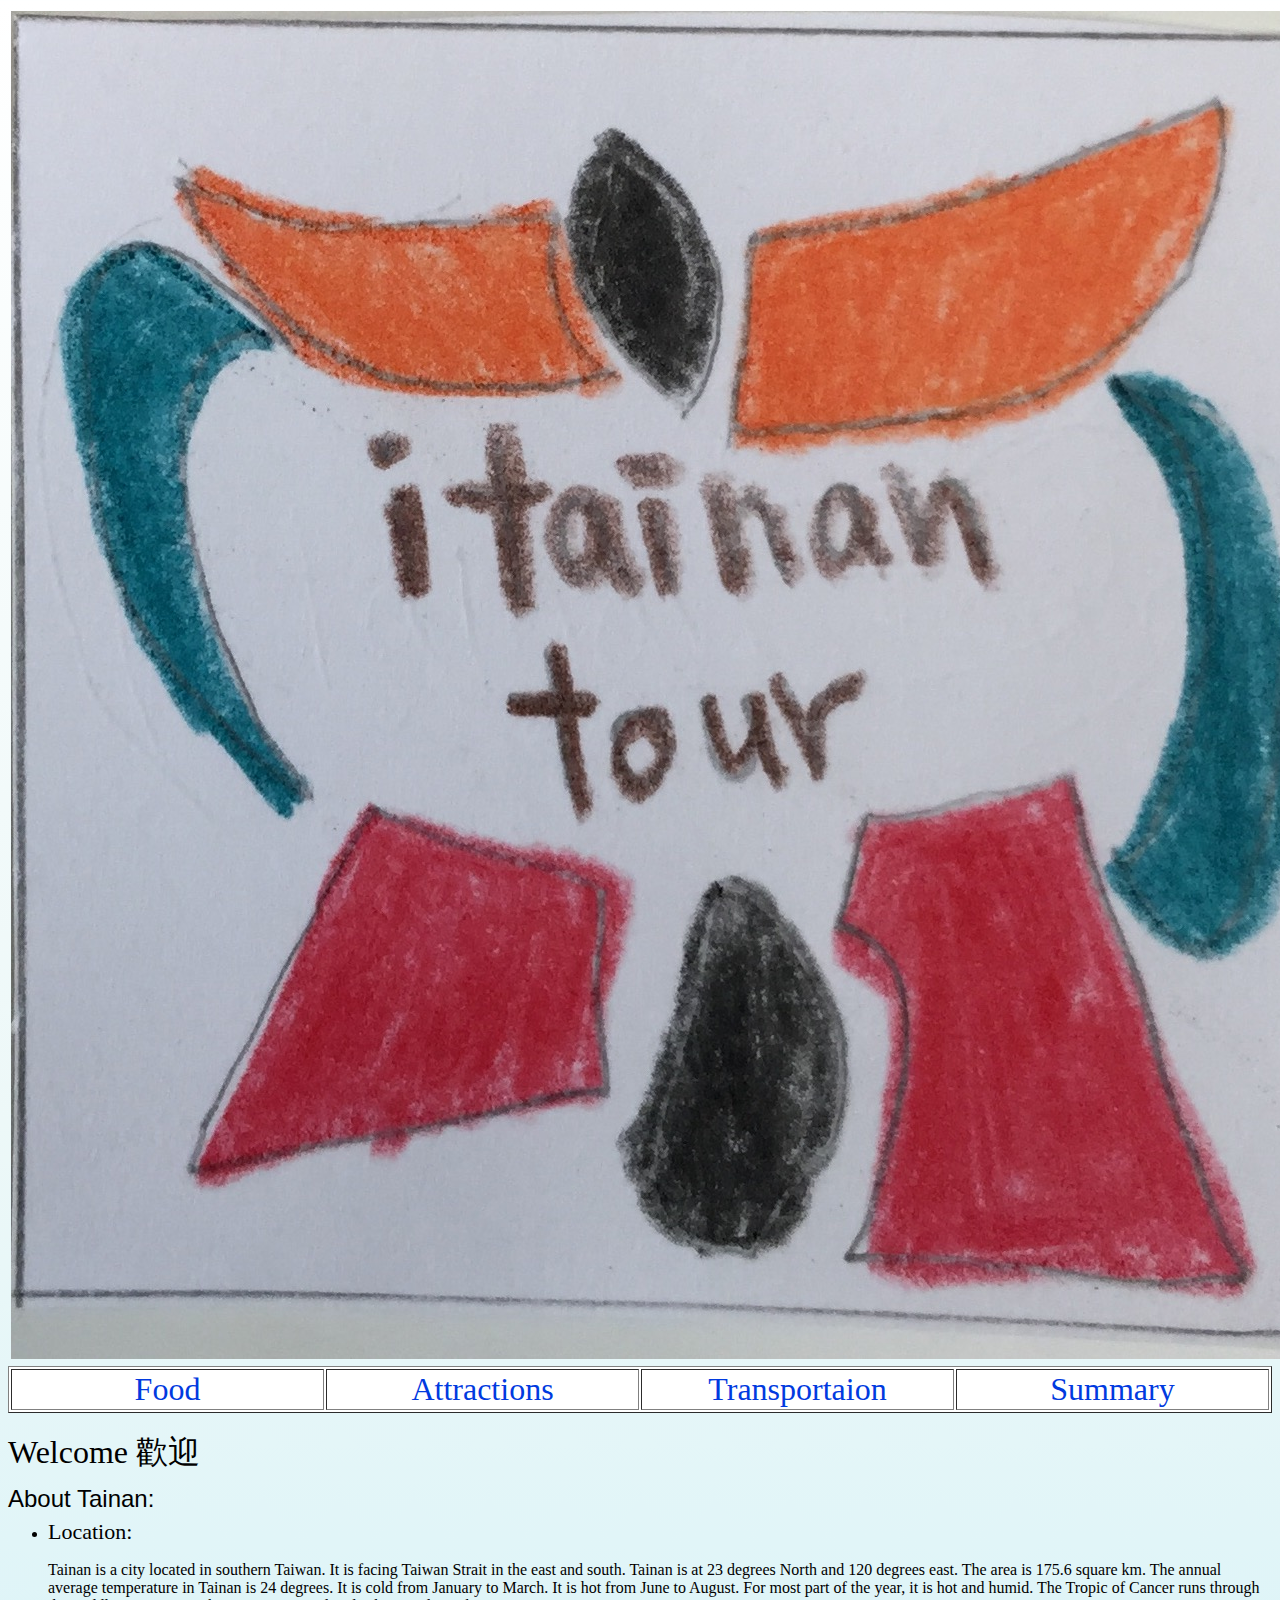
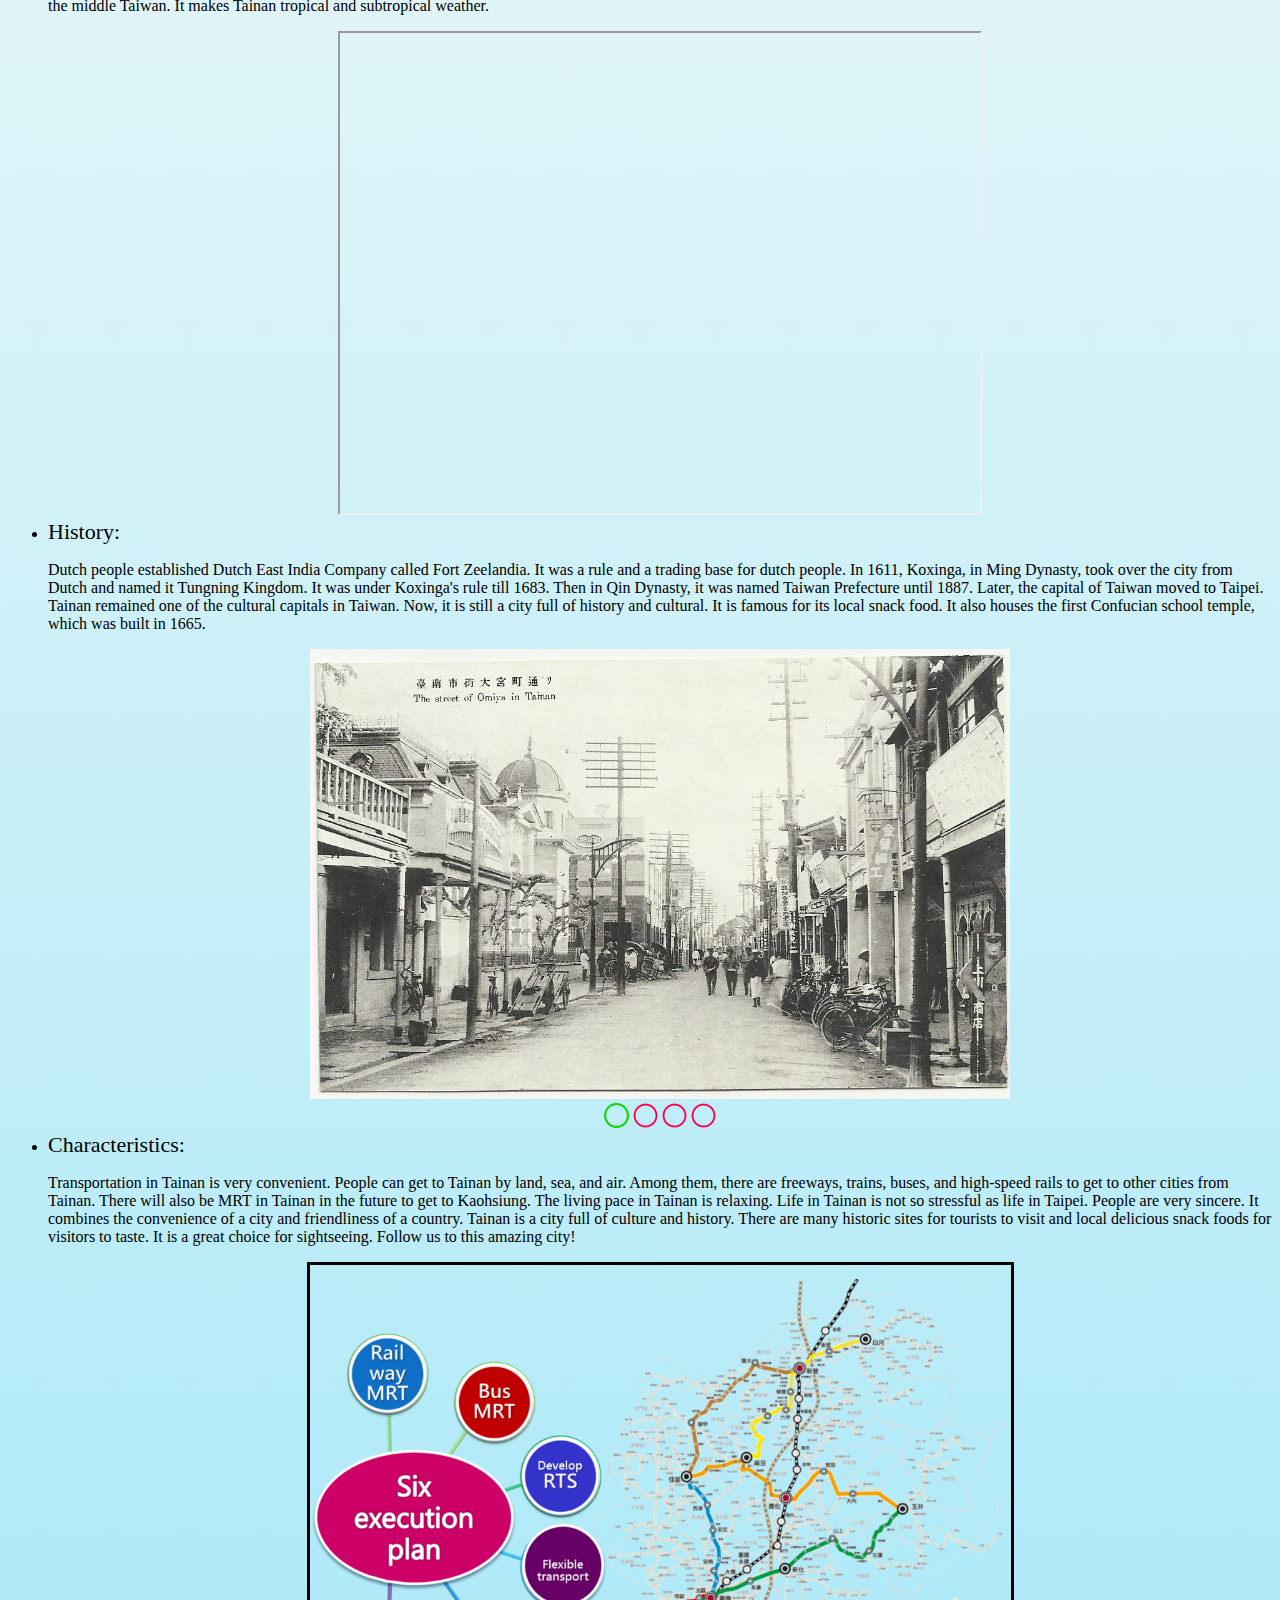
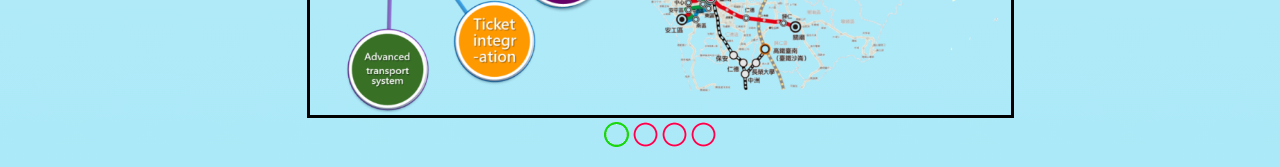
==== commit ee325c25: "Centered Images/More consistant speperator flash" ====
--- a/index.html
+++ b/index.html
@@ -1,10 +1,12 @@
+<!DOCTYPE html>
 <HTML>
 	<HEAD>
 		<TITLE>iTainanTour</TITLE>
 		<link rel="stylesheet" type="text/css" href="iTainantourHome.css" media="screen">
 		<link rel="shortcut icon" href="FullSizeRender.jpg">
+		<script src="https://ajax.googleapis.com/ajax/libs/jquery/3.2.1/jquery.min.js"></script>
 	</HEAD>
-<body>
+<body id="body" onscroll="scrollpos()">
 		<div id="datebox">
 			<font>Taiwan Current Time</font>
 			<br>
@@ -29,24 +31,24 @@
 		</script>
 		<gcse:search></gcse:search>
 	</div>
-			<CENTER>
-		<TABLE class='logo'>
-			<TR>
-				<TD>
-					<IMG SRC="FullSizeRender.jpg" class='logo1'>
-				</TD>
-				<TD>
-					<A HREF="index.html" class='iTainanTourlink'>
-						<FONT class='iTainantour'>iTainanTour</FONT>
-					</A>
-				</TD>
-				<TD>
-					<IMG SRC="FullSizeRender.jpg" class='logo2'>
-				</TD>
-			</TR>
-		</TABLE>
-		</CENTER>
-		<TABLE border='1' class="table">
+	<center>
+		<div id="title">
+			<table id="logotable">
+				<TR>
+					<TD>
+						<IMG SRC="FullSizeRender.jpg" class='logo1'>
+					</TD>
+					<td>
+						<A HREF="index.html" class='iTainanTourlink'><FONT class='iTainantour'>iTainanTour</FONT></A>
+					</td>
+					<td>
+						<IMG SRC="FullSizeRender.jpg" class='logo2'>
+					</td>
+				</TR>
+			</table>
+		</div>
+	</center>
+		<TABLE border='1' id="table">
 			<TR>
 				<TD class='Food1'>
 					<A href="Food.html" class='Food2'>
@@ -98,13 +100,13 @@
 					<P class='Info'>
 						Dutch people established Dutch East India Company called Fort Zeelandia. It was a rule and a trading base for dutch people. In 1611, Koxinga, in Ming Dynasty, took over the city from Dutch and named it Tungning Kingdom. It was under Koxinga&#39;s rule till 1683. Then in Qin Dynasty, it was named Taiwan Prefecture until 1887. Later, the capital of Taiwan moved to Taipei. Tainan remained one of the cultural capitals in Taiwan. Now, it is still a city full of history and cultural. It is famous for its local snack food. It also houses the first Confucian school temple, which was built in 1665.
 					</P>
-					<CENTER>
+					<center>
+						<div id="picdiv1">
 						<IMG SRC="tainan history 1.jpg" height='450' id='tainanhistory1'>
 						<IMG SRC="tainan history 2.jpg" height='450' id='tainanhistory2'>
 						<IMG SRC="tainan history 3.jpg" height='450' id='tainanhistory3'>
 						<IMG SRC="tainan history 4.jpg" height='450' id='tainanhistory4'>
-					</CENTER>
-					<CENTER>
+						<center>
 						<IMG SRC="Button2.gif" height='25' name='History1' class='History1'
 							onclick="src='Button2.gif'
 										History1.src='Button2.gif'
@@ -145,61 +147,65 @@
 										document.getElementById('tainanhistory2').style.opacity='0';
 										document.getElementById('tainanhistory3').style.opacity='0';
 										document.getElementById('tainanhistory4').style.opacity='1';">
-					</CENTER>
+					</center>
+					</div>
+				<center>
 				</LI>
 			<LI>
 				<font class='Headings1'>Characteristics:</font>
 					<P class='Info'>
 						Transportation in Tainan is very convenient. People can get to Tainan by land, sea, and air. Among them, there are freeways, trains, buses, and high-speed rails to get to other cities from Tainan. There will also be MRT in Tainan in the future to get to Kaohsiung. The living pace in Tainan is relaxing. Life in Tainan is not so stressful as life in Taipei. People are very sincere. It combines the convenience of a city and friendliness of a country. Tainan is a city full of culture and history. There are many historic sites for tourists to visit and local delicious snack foods for visitors to taste. It is a great choice for sightseeing. Follow us to this amazing city!
 					</P>
-					<CENTER>
-						<IMG SRC="characteristic tainan 1.jpg" height='450' name='tainancharacteristic' id="image1">
-						<IMG SRC="characteristic tainan 2.jpg" height="450" id="image2">
-						<IMG SRC="characteristic tainan 3.jpg" height="450" id="image3">
-						<IMG SRC="characteristic tainan 4.jpg" height="450" id="image4">
-					</CENTER>
-					<CENTER>
-						<IMG SRC="Button2.gif" height='25' name='Characteristic1' class='Character1'
-							onclick="src='Button2.gif'
-										Characteristic1.src='Button2.gif'
-										Characteristic2.src='Button1.gif'
-										Characteristic3.src='Button1.gif'
-										Characteristic4.src='Button1.gif'
-										document.getElementById('image1').style.opacity='1';
-										document.getElementById('image2').style.opacity='0';
-										document.getElementById('image3').style.opacity='0';
-										document.getElementById('image4').style.opacity='0';">
-						<IMG SRC="Button1.gif" height='25' name='Characteristic2' class='Character2'
-							onclick="src='Button2.gif'
-										Characteristic1.src='Button1.gif'
-										Characteristic2.src='Button2.gif'
-										Characteristic3.src='Button1.gif'
-										Characteristic4.src='Button1.gif'
-										document.getElementById('image2').style.opacity='1';
-										document.getElementById('image1').style.opacity='0';
-										document.getElementById('image3').style.opacity='0';
-										document.getElementById('image4').style.opacity='0';">
-						<IMG SRC="Button1.gif" height='25' name='Characteristic3' class='Character3'
-							onclick="src='Button2.gif'
-										Characteristic1.src='Button1.gif'
-										Characteristic2.src='Button1.gif'
-										Characteristic3.src='Button2.gif'
-										Characteristic4.src='Button1.gif'
-										document.getElementById('image3').style.opacity='1';
-										document.getElementById('image2').style.opacity='0';
-										document.getElementById('image1').style.opacity='0';
-										document.getElementById('image4').style.opacity='0';">
-						<IMG SRC="Button1.gif" height='25' name='Characteristic4' class='Character4'
-							onclick="src='Button2.gif'
-										Characteristic1.src='Button1.gif'
-										Characteristic2.src='Button1.gif'
-										Characteristic3.src='Button1.gif'
-										Characteristic4.src='Button2.gif'
-										document.getElementById('image4').style.opacity='1';
-										document.getElementById('image2').style.opacity='0';
-										document.getElementById('image3').style.opacity='0';
-										document.getElementById('image1').style.opacity='0';">
-					</CENTER>
+						<div id="picdiv2">
+						<center>
+						<IMG SRC="characteristic tainan 1.jpg" height='450' id='tainancharacteristic1'>
+						<IMG SRC="characteristic tainan 2.jpg" height='450' id='tainancharacteristic2'>
+						<IMG SRC="characteristic tainan 3.jpg" height='450' id='tainancharacteristic3'>
+						<IMG SRC="characteristic tainan 4.jpg" height='450' id='tainancharacteristic4'>
+						</center>
+						<center>
+						<IMG SRC="Button2.gif" height='25' name='characteristic1' class='characteristic1'
+							onclick="src='Button2.gif'
+										characteristic1.src='Button2.gif'
+										characteristic2.src='Button1.gif'
+										characteristic3.src='Button1.gif'
+										characteristic4.src='Button1.gif'
+										document.getElementById('tainancharacteristic1').style.opacity='1';
+										document.getElementById('tainancharacteristic2').style.opacity='0';
+										document.getElementById('tainancharacteristic3').style.opacity='0';
+										document.getElementById('tainancharacteristic4').style.opacity='0';">
+						<IMG SRC="Button1.gif" height='25' name='characteristic2' class='characteristic2'
+							onclick="src='Button2.gif'
+										characteristic1.src='Button1.gif'
+										characteristic2.src='Button2.gif'
+										characteristic3.src='Button1.gif'
+										characteristic4.src='Button1.gif'
+										document.getElementById('tainancharacteristic1').style.opacity='0';
+										document.getElementById('tainancharacteristic2').style.opacity='1';
+										document.getElementById('tainancharacteristic3').style.opacity='0';
+										document.getElementById('tainancharacteristic4').style.opacity='0';">
+						<IMG SRC="Button1.gif" height='25' name='characteristic3' class='characteristic3'
+							onclick="src='Button2.gif'
+										characteristic1.src='Button1.gif'
+										characteristic2.src='Button1.gif'
+										characteristic3.src='Button2.gif'
+										characteristic4.src='Button1.gif'
+										document.getElementById('tainancharacteristic1').style.opacity='0';
+										document.getElementById('tainancharacteristic2').style.opacity='0';
+										document.getElementById('tainancharacteristic3').style.opacity='1';
+										document.getElementById('tainancharacteristic4').style.opacity='0';">
+						<IMG SRC="Button1.gif" height='25' name='characteristic4' class='characteristic4'
+							onclick="src='Button2.gif'
+										characteristic1.src='Button1.gif'
+										characteristic2.src='Button1.gif'
+										characteristic3.src='Button1.gif'
+										characteristic4.src='Button2.gif'
+										document.getElementById('tainancharacteristic1').style.opacity='0';
+										document.getElementById('tainancharacteristic2').style.opacity='0';
+										document.getElementById('tainancharacteristic3').style.opacity='0';
+										document.getElementById('tainancharacteristic4').style.opacity='1';">
+					</center>
+					</div>
 		</UL>
 		<script type="text/javascript" src="iTainantourHome.js"></script>
 </body>
--- a/iTainantourHome.css
+++ b/iTainantourHome.css
@@ -2,6 +2,9 @@
 	background: repeating-linear-gradient(#ffffff, #edf8f8, #cdf0f8, #abe9f8);
 }
 /* Logo */
+#logotable{
+	max-width: auto;
+}
 A.iTainanTourlink{
 	text-decoration: none;
 }
@@ -12,17 +15,18 @@
 }
 IMG.logo1{
 	position: relative;
-	right: 50%;
+	height: 8%;
+}
+IMG.logo2{
+	position: relative;
 	height: 7.5%;
 }
-IMG.logo2{
-	position: relative;
-	left: 50%;
-	height: 7.5%;
-}
 /* Links */
-table.table{
+table#table{
 	width: 100%;
+	position: relative;
+	z-index: 1;
+	background: white;
 }
 A.Food2{
 	font-size: 200%;
@@ -97,91 +101,109 @@
 	font-size: 22px;
 }
 /* History */
+#picdiv1{
+	overflow: hidden;
+	left: 50%;
+}
 #tainanhistory1{
 	position: relative;
 	opacity: 1;
 	transition: 2s;
+	max-width: 100%
 }
 #tainanhistory2{
 	position: absolute;
 	opacity: 0;
 	transition: 2s;
-	top: 171%;
-	left: 19.5em;
+	max-width: 100%;
+	left: 0;
+	right: 0;
+	margin: auto;
 }
 #tainanhistory3{
 	position: absolute;
 	opacity: 0;
 	transition: 2s;
-	top: 66.4em;
-	left: 19.5em;
+	max-width: 100%;
+	left: 0;
+	right: 0;
+	margin: auto;
 }
 #tainanhistory4{
 	position: absolute;
 	opacity: 0;
 	transition: 2s;
-	top: 66.4em;
-	left: 19.5em;
+	max-width: 100%;
+	left: 0;
+	right: 0;
+	margin: auto;
 }
 /* Characteristic */
-#image1{
+#picdiv2{
+	left: 50%;
+}
+#tainancharacteristic1{
 	position: relative;
 	opacity: 1;
 	transition: 2s;
 	border-style: solid;
-	top: -0.5em;
-}
-#image2{
-	position: absolute;
-	opacity: 0;
-	transition: 2s;
-	left: 16em;
-	top: 106.05em;
-	border-style: solid;
-}
-#image3{
-	position: absolute;
-	opacity: 0;
-	transition: 2s;
-	left: 30em;
-	top: 106.05em;
-	border-style: solid;
-}
-#image4{
-	position: absolute;
-	opacity: 0;
-	transition: 2s;
-	left: 30em;
-	top: 106.05em;
+}
+#tainancharacteristic2{
+	position: absolute;
+	opacity: 0;
+	transition: 2s;
+	max-width: 100%;
+	left: 0;
+	right: 0;
+	margin: auto;
+	border-style: solid;
+}
+#tainancharacteristic3{
+	position: absolute;
+	opacity: 0;
+	transition: 2s;
+	max-width: 100%;
+	left: 0;
+	right: 0;
+	margin: auto;
+	border-style: solid;
+}
+#tainancharacteristic4{
+	position: absolute;
+	opacity: 0;
+	transition: 2s;
+	max-width: 100%;
+	left: 0;
+	right: 0;
+	margin: auto;
 	border-style: solid;
 }
 /* Search Bar */
 .searchbar{
-	width: 17%;
-	position: absolute;
-	left: 83%;
+	max-width: 17%;
+	position: absolute;
+	right: 0;
 }
 /* Clock */
 #datebox{
 	font-size: 2em;
 	position: absolute;
 	left: 20px;
-	width: 5.5em;
+	max-width: 5.5em;
 	text-align: center;
 }
 #sep1{
-	animation-name: flash;
 	animation-duration: 1s;
 	animation-iteration-count: infinite;
 	position: relative;
 	top: -0.08em;
 }
 @keyframes flash{
+	0%{opacity: 1;}
 	50%{opacity: 0;}
 	100%{opacity: 1;}
 }
 #sep2{
-	animation-name: flash;
 	animation-duration: 1s;
 	animation-iteration-count: infinite;
 	position: relative;
